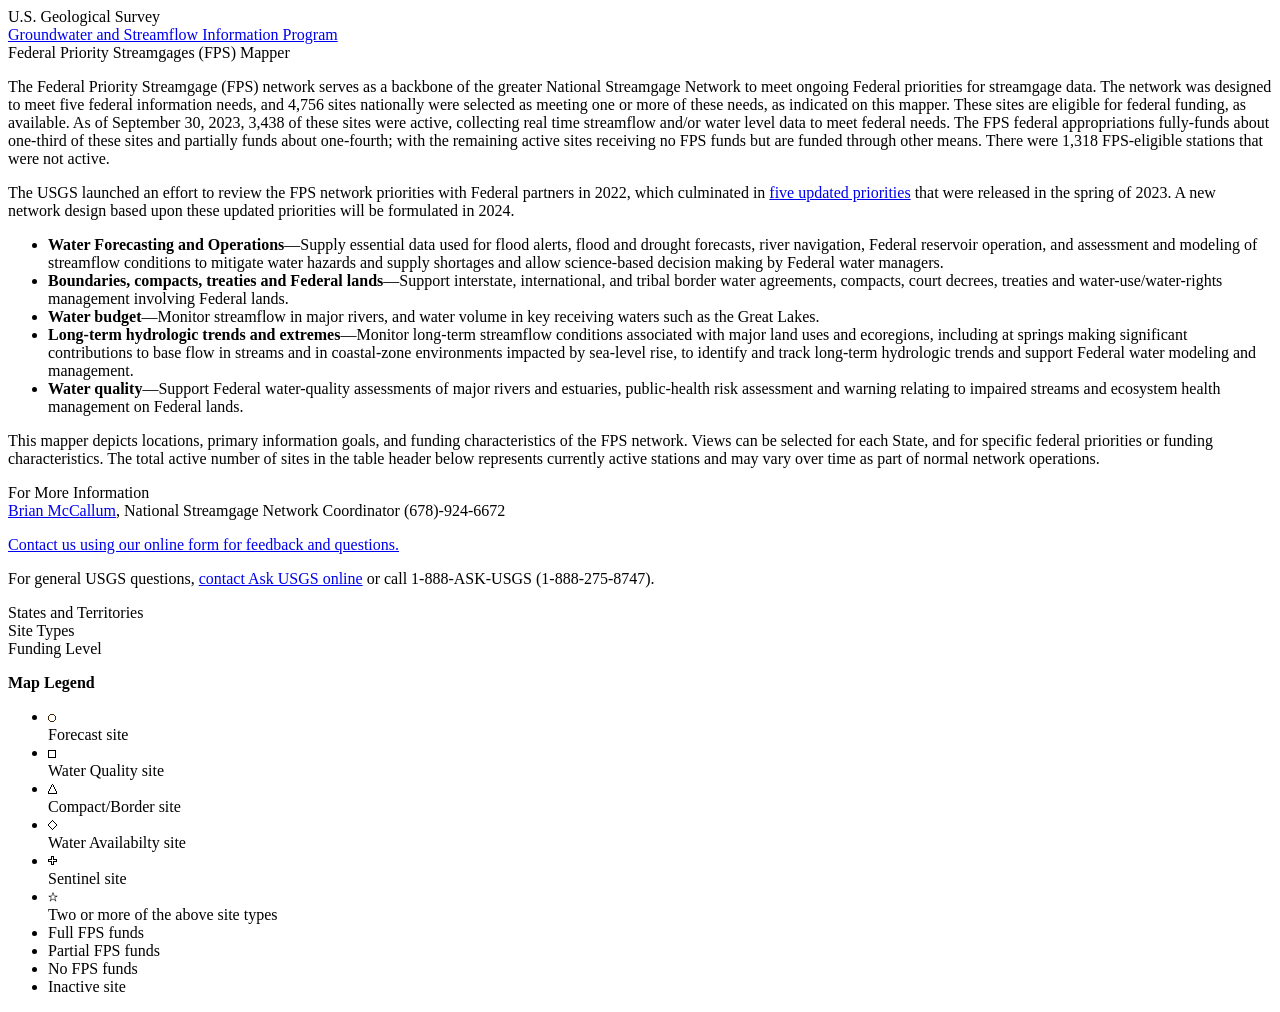
==== htdocs/index.html @ f1745af9 "Initial commit from usgs code" ====
<!DOCTYPE html> 

<html lang="en"> 
 <head> 
  <title>Federal Priority Streamgages (FPS) Mapper</title>
  <meta charset="utf-8"> 
  <meta http-equiv="X-UA-Compatible" content="IE=Edge">
  <meta name="viewport" content="width=device-width, initial-scale=1"> 

   <!-- css -->
   <!--#include virtual="DrupalVisID/includes/meta-css.html" -->
   <!--#include virtual="includes/fps_css_inc.html" -->
   <!-- end css -->
        
 </head>  
   
 <body id="offwhite">

 <!--#include virtual="DrupalVisID/includes/header_WRET.html"-->

  <!-- Container (About Section) -->         
  <div id="about" class="container">

   <!-- Page Heading/Breadcrumbs -->             
   <div class="row"> 
    <div class="col-sm-12"> 
     <div class="clear title title_top">U.S. Geological Survey</div>
     <div class="clear title title_1">
       <a href="http://www.usgs.gov/gwsip">
         <div class="clear title title_1">Groundwater and Streamflow Information Program</div>
       </a>
     </div> 
     <div class="clear title title_2">Federal Priority Streamgages (FPS) Mapper</div>
    </div>                 
   </div> 
   <!-- End Page Heading/Breadcrumbs -->             
         
   <div class="row spacemetop"> 
    <div class="col-sm-9">
      <p>The Federal Priority Streamgage (FPS) network serves as a backbone 
	  of the greater National Streamgage Network to meet ongoing Federal 
	  priorities for streamgage data. The network was designed to meet five 
	  federal information needs, and 4,756 sites nationally were selected as 
	  meeting one or more of these needs, as indicated on this mapper. These 
	  sites are eligible for federal funding, as available. As of September 30, 
	  2023, 3,438 of these sites were active, collecting real time streamflow 
	  and/or water level data to meet federal needs. The FPS federal 
	  appropriations fully-funds about one-third of these sites and partially 
	  funds about one-fourth; with the remaining active sites receiving no FPS 
	  funds but are funded through other means. There were 1,318 FPS-eligible 
	  stations that were not active.
     </p>
     <p>The USGS launched an effort to review the FPS network priorities with
      Federal partners in 2022, which culminated in
      <a href="https://pubs.usgs.gov/of/2023/1032/ofr20231032.pdf" target="_blank">five updated priorities</a>
      that were released in the spring of 2023.  A new network design based
      upon these updated priorities will be formulated in 2024.
     </p>
        <ul>
          <li>
            <b>Water Forecasting and Operations</b>—Supply essential data used for 
            flood alerts, flood and drought forecasts, river navigation, Federal 
            reservoir operation, and assessment and modeling of streamflow 
            conditions to mitigate water hazards and supply shortages and 
            allow science-based decision making by Federal water managers.
           </li>
          <li>
            <b>Boundaries, compacts, treaties and Federal lands</b>—Support 
            interstate, international, and tribal border water agreements, compacts, 
            court decrees, treaties and water-use/water-rights management involving 
            Federal lands. 
           </li>
          <li>
            <b>Water budget</b>—Monitor streamflow in major rivers, and water volume 
            in key receiving waters such as the Great Lakes. 
           </li>
          <li>
            <b>Long-term hydrologic trends and extremes</b>—Monitor long-term 
            streamflow conditions associated with major land uses and ecoregions, 
            including at springs making significant contributions to base flow in 
            streams and in coastal-zone environments impacted by sea-level rise, to 
            identify and track long-term hydrologic trends and support Federal 
            water modeling and management. 
          </li>
          <li>
            <b>Water quality</b>—Support Federal water-quality assessments of 
            major rivers and estuaries, public-health risk assessment and warning 
            relating to impaired streams and ecosystem health management on Federal 
            lands. 
          </li>
        </ul>
     <p>
	   This mapper depicts locations, primary information goals, and funding 
	   characteristics of the FPS network. Views can be selected for each State, 
	   and for specific federal priorities or funding characteristics.  The 
	   total active number of sites in the table header below represents currently 
	   active stations and may vary over time as part of normal network operations. 
     </p>
    </div>

    <div class="col-sm-3 spacemetop">
      
     <div class="card national-level">
      <div class="card-header bg-secondary">For More Information</div>
      <div class="card-body">
       <div class="card-title">
         <span><a href="https://water.usgs.gov/cgi-bin/feedback_form?bemccall@usgs.gov">Brian McCallum</a>, National Streamgage Network Coordinator (678)-924-6672</span>
       </div>
       <p class="card-text"><span><a href="https://water.usgs.gov/cgi-bin/feedback_form?nsip_webmaster-+NSIP+Online+Feedback+Form" title="Send your comments or questions to the USGS National Streamflow Information Program.">Contact us using our online form for feedback and questions.</a></span></p>
       <p class="card-text"><span>For general USGS questions</span>, <a href="/contact/gsanswers?pemail=ask" title="Go to online feedback form">contact Ask USGS online</a> or call 1-888-ASK-USGS (1-888-275-8747).</p>
      </div>
     </div>
      
     <div class="card state-level" style="display:none;">
      <div class="card-header bg-secondary">For More Information</div>
      <div class="card-body">
       <div class="card-title">
        <span class="bold"><a id="contactEmail"><span id="contactName"></span></a></span>
       </div>
       <p class="card-text">
            FPS Coordinator for the <span id="stateName"></span><span id="contactPhoneNumber"></span>
       </p>
      </div>
     </div>
     
    </div>
   </div>

   <div class="row spacemetop"> 
    <div class="col-sm-12" id="links">
    <!--map-->
    <div class="body-wrap">
     <div class="container">
      <div class="row">

       <div class="col-sm-3 left_panel">
                            
        <div class="row spacemetop spacemebottom"> 
         <div class="wellHeader">States and Territories</div>
         <div id="area-selection"></div>
        </div>
                            
        <div class="row spacemetop spacemebottom"> 
         <div class="wellHeader">Site Types</div>
         <div id="network-selection"></div>
        </div>
                            
        <div class="row spacemetop spacemebottom"> 
         <div class="wellHeader">Funding Level</div>
         <div id="funding-selection"></div>
        </div>

        <div class="row spacemetop"> 
        <div id="legend">
         <p><strong>Map Legend</strong></p>
         <ul>
          <li>
           <div class="valign"><img src="Symbols/Black-Circle-Hollow.gif" alt="Forecast site"></div>
           <div class="valign">Forecast site</div>
          </li>
          <li>
           <div class="valign"><img src="Symbols/Black-Square-Hollow.gif" alt="Water Quality site"></div>
           <div class="valign">Water Quality site</div>
          </li>
          <li>
           <div class="valign"><img src="Symbols/Black-Triangle-Hollow.gif" alt="Compact/Border site"></div>
           <div class="valign">Compact/Border site</div>
          </li>
          <li>
           <div class="valign"><img src="Symbols/Black-Diamond-Hollow.gif" alt="Water Availabilty site"></div>
           <div class="valign">Water Availabilty site</div>
          </li>
          <li>
           <div class="valign"><img src="Symbols/Black-Cross-Hollow.gif" alt="Sentinel site"></div>
           <div class="valign">Sentinel site</div>
          </li>
          <li>
           <div class="valign"><img src="Symbols/Black-Star-Hollow.gif" alt="Two or more of the above site types"></div>
           <div class="valign">Two or more of the above site types</div>
          </li>
          <li>
           <div class="valign full"></div>
           <div class="valign funding">Full FPS funds</div>
          </li>
          <li>
           <div class="valign partial"></div>
           <div class="valign funding">Partial FPS funds</div>
          </li>
          <li>
           <div class="valign none"></div>
           <div class="valign funding">No FPS funds</div>
          </li>
          <li>
            <div class="valign red"></div>
            <div class="valign funding">Inactive site</div>
          </li>
         </ul>
        </div>
        </div>

       </div>
        
       <div class="col-sm-9">

        <!-- Start Leaflet Map object -->
        <div id="maps">
         <div id="map" class="mapState" style="display:none;"></div>
         <div id="mapUSA" class="mapUSA clickMaps" style="display:none;"></div>
         <span class="insertMaps" style="display:none;">
          <span id="mapAlaska" class="mapAlaska clickMaps"></span>
          <span id="mapHawaii" class="mapHawaii clickMaps"></span>
          <span id="mapPuertoRico" class="mapPuertoRico clickMaps"></span>
         </span>
        </div> <!--end maps-->
        <!-- End Leaflet Map object -->

        <div id="countsTable" class="spacemetop"></div>

       </div>
      </div>
     </div>
    </div>
   </div><!--end map--> 
 
   <!-- Start sites table -->
   <div class="row"> 
    <div class="col-sm-1" id="links">
    </div>
    <div class="col-sm-10" id="links">
     <div id="siteTable" class="spacemetop"></div>
    </div>
    <div class="col-sm-1" id="links">
    </div>
   </div><!--sites table--> 
       
        
  </div>
 </div>

 <!--#include virtual="DrupalVisID/includes/footer_WRET.html"-->

 <!-- Supporting scripts  -->
 <script src="javascripts/required/jquery.min.js"></script>
 <script src="javascripts/required/popper.min.js"></script>
 <script src="javascripts/required/bootstrap.min.js"></script>
 <script src="javascripts/required/jquery.url.js"></script>
 <script src="javascripts/required/tether.min.js"></script>
 <script src="javascripts/required/leaflet.js"></script>
 <script src="javascripts/required/jquery.xml2json.js"></script>     
 <script src="javascripts/required/topojson.min.js"></script>

 <link rel="stylesheet" href="css/required/leaflet.zoomhome.css"/>
 <script src="javascripts/required/leaflet.zoomhome.min.js"></script>

 <!-- Supporting scripts -->
 <!-- <script src="javascripts/required/leaflet.browser.print.min.js"></script>  -->
  
 <!-- Supporting scripts  -->
 <link href="selectize/select2.min.css" rel="stylesheet" />
 <script src="selectize/select2.min.js"></script>

 <!-- Supporting scripts  -->
 <script src="datatables/jquery.dataTables.min.js"></script>
 <script src="datatables/dataTables.buttons.min.js"></script>
 <script src="datatables/jszip.min.js"></script>
 <script src="datatables/buttons.html5.min.js"></script>
 <script src="datatables/buttons.print.min.js"></script>
 <script src="datatables/dataTables.fixedHeader.min.js"></script>
 <script src="datatables/dataTables.responsive.min.js"></script>

 <!-- Local scripts -->
 <script type="text/javascript" src="javascripts/gages/modal.js"></script>
 <script type="text/javascript" src="javascripts/gages/states.js"></script>
 <script src="javascripts/gages/datatablesSupport.js"></script>
 <script src="data/us-states.js"></script>
 <script src="javascripts/gages/fpsSupport.js"></script>
 <script type="text/javascript" src="javascripts/gages/webRequest.js"></script>
 <script type="text/javascript" src="javascripts/gages/menuSupport.js"></script>
 <script type="text/javascript" src="javascripts/gages/map_gages.js"></script>     
 <script type="text/javascript" src="javascripts/gages/main.js"></script>     
 </body>     
</html>
---- htdocs/css/required/leaflet.zoomhome.css ----
.leaflet-control-zoomhome a {
    font: bold 18px "Lucida Console",Monaco,monospace;
}

a.leaflet-control-zoomhome-in,
a.leaflet-control-zoomhome-out {
  font-size: 1.5em;
  line-height: 26px;
}
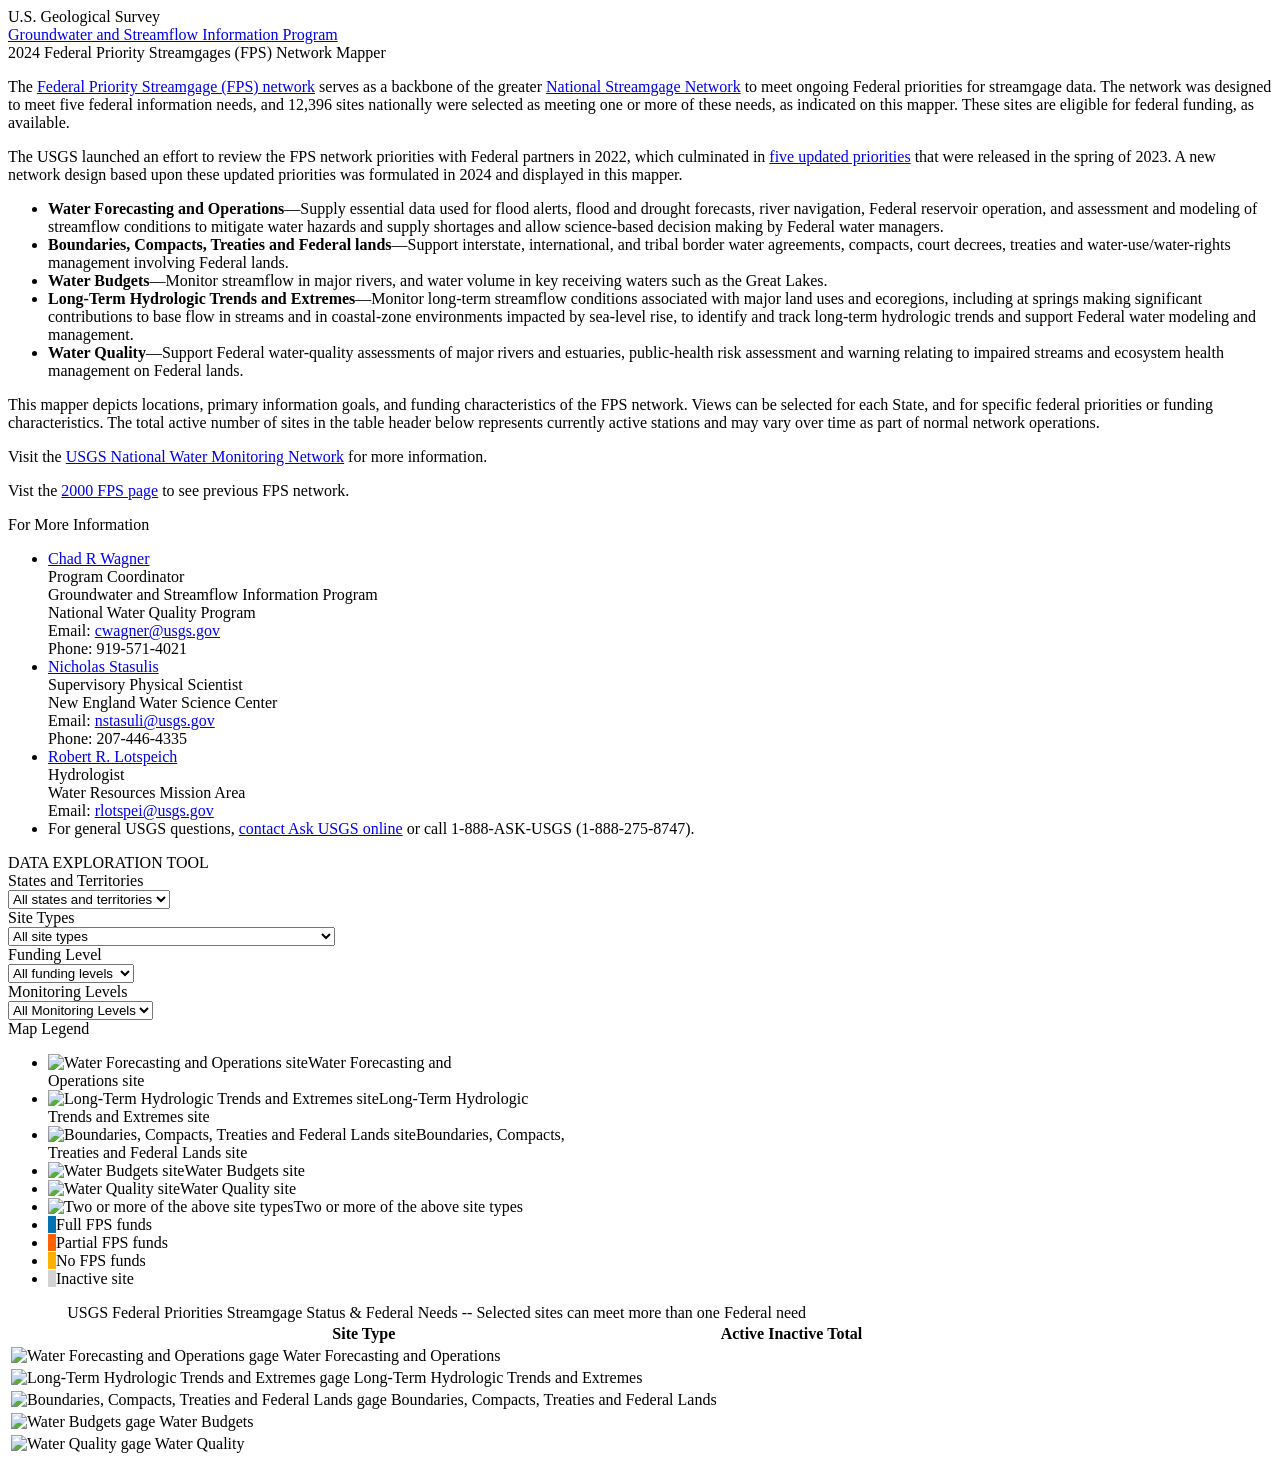
==== commit cb4936c8: "version 1.12 Aug 29 2026" ====
--- a/htdocs/index.html
+++ b/htdocs/index.html
@@ -1,283 +1,366 @@
- 
 <!DOCTYPE html> 
 
-<html lang="en"> 
- <head> 
-  <title>Federal Priority Streamgages (FPS) Mapper</title>
-  <meta charset="utf-8"> 
-  <meta http-equiv="X-UA-Compatible" content="IE=Edge">
-  <meta name="viewport" content="width=device-width, initial-scale=1"> 
-
-   <!-- css -->
-   <!--#include virtual="DrupalVisID/includes/meta-css.html" -->
-   <!--#include virtual="includes/fps_css_inc.html" -->
-   <!-- end css -->
-        
- </head>  
-   
- <body id="offwhite">
-
- <!--#include virtual="DrupalVisID/includes/header_WRET.html"-->
-
-  <!-- Container (About Section) -->         
-  <div id="about" class="container">
-
-   <!-- Page Heading/Breadcrumbs -->             
-   <div class="row"> 
-    <div class="col-sm-12"> 
-     <div class="clear title title_top">U.S. Geological Survey</div>
-     <div class="clear title title_1">
-       <a href="http://www.usgs.gov/gwsip">
-         <div class="clear title title_1">Groundwater and Streamflow Information Program</div>
-       </a>
-     </div> 
-     <div class="clear title title_2">Federal Priority Streamgages (FPS) Mapper</div>
-    </div>                 
-   </div> 
-   <!-- End Page Heading/Breadcrumbs -->             
-         
-   <div class="row spacemetop"> 
-    <div class="col-sm-9">
-      <p>The Federal Priority Streamgage (FPS) network serves as a backbone 
-	  of the greater National Streamgage Network to meet ongoing Federal 
-	  priorities for streamgage data. The network was designed to meet five 
-	  federal information needs, and 4,756 sites nationally were selected as 
-	  meeting one or more of these needs, as indicated on this mapper. These 
-	  sites are eligible for federal funding, as available. As of September 30, 
-	  2023, 3,438 of these sites were active, collecting real time streamflow 
-	  and/or water level data to meet federal needs. The FPS federal 
-	  appropriations fully-funds about one-third of these sites and partially 
-	  funds about one-fourth; with the remaining active sites receiving no FPS 
-	  funds but are funded through other means. There were 1,318 FPS-eligible 
-	  stations that were not active.
-     </p>
-     <p>The USGS launched an effort to review the FPS network priorities with
-      Federal partners in 2022, which culminated in
-      <a href="https://pubs.usgs.gov/of/2023/1032/ofr20231032.pdf" target="_blank">five updated priorities</a>
-      that were released in the spring of 2023.  A new network design based
-      upon these updated priorities will be formulated in 2024.
-     </p>
-        <ul>
-          <li>
-            <b>Water Forecasting and Operations</b>—Supply essential data used for 
-            flood alerts, flood and drought forecasts, river navigation, Federal 
-            reservoir operation, and assessment and modeling of streamflow 
-            conditions to mitigate water hazards and supply shortages and 
-            allow science-based decision making by Federal water managers.
-           </li>
-          <li>
-            <b>Boundaries, compacts, treaties and Federal lands</b>—Support 
-            interstate, international, and tribal border water agreements, compacts, 
-            court decrees, treaties and water-use/water-rights management involving 
-            Federal lands. 
-           </li>
-          <li>
-            <b>Water budget</b>—Monitor streamflow in major rivers, and water volume 
-            in key receiving waters such as the Great Lakes. 
-           </li>
-          <li>
-            <b>Long-term hydrologic trends and extremes</b>—Monitor long-term 
-            streamflow conditions associated with major land uses and ecoregions, 
-            including at springs making significant contributions to base flow in 
-            streams and in coastal-zone environments impacted by sea-level rise, to 
-            identify and track long-term hydrologic trends and support Federal 
-            water modeling and management. 
-          </li>
-          <li>
-            <b>Water quality</b>—Support Federal water-quality assessments of 
-            major rivers and estuaries, public-health risk assessment and warning 
-            relating to impaired streams and ecosystem health management on Federal 
-            lands. 
-          </li>
-        </ul>
-     <p>
-	   This mapper depicts locations, primary information goals, and funding 
-	   characteristics of the FPS network. Views can be selected for each State, 
-	   and for specific federal priorities or funding characteristics.  The 
-	   total active number of sites in the table header below represents currently 
-	   active stations and may vary over time as part of normal network operations. 
-     </p>
-    </div>
-
-    <div class="col-sm-3 spacemetop">
-      
-     <div class="card national-level">
-      <div class="card-header bg-secondary">For More Information</div>
-      <div class="card-body">
-       <div class="card-title">
-         <span><a href="https://water.usgs.gov/cgi-bin/feedback_form?bemccall@usgs.gov">Brian McCallum</a>, National Streamgage Network Coordinator (678)-924-6672</span>
-       </div>
-       <p class="card-text"><span><a href="https://water.usgs.gov/cgi-bin/feedback_form?nsip_webmaster-+NSIP+Online+Feedback+Form" title="Send your comments or questions to the USGS National Streamflow Information Program.">Contact us using our online form for feedback and questions.</a></span></p>
-       <p class="card-text"><span>For general USGS questions</span>, <a href="/contact/gsanswers?pemail=ask" title="Go to online feedback form">contact Ask USGS online</a> or call 1-888-ASK-USGS (1-888-275-8747).</p>
+<!-- $Id: /var/www/html/fps/index.html, v 1.12 2026/07/31 07:42:21 llorzol Exp $ -->
+<!-- $Revision: 1.12 $ -->
+<!-- $Date: 2026/07/31 07:42:21 $ -->
+<!-- $Author: llorzol $ -->
+
+<html lang="en">
+  <head>
+    <title>Federal Priority Streamgages (FPS) Mapper</title>
+
+    <!-- meta -->
+    <!--#include virtual="includes/meta_inc.html" -->
+
+    <!-- css -->
+    <!--#include virtual="DrupalVisID/includes/meta-css.html" -->
+    <!--#include virtual="includes/css_inc.html" -->
+    <!-- end css -->
+
+  </head>
+
+  <body id="offwhite">
+
+    <!--#include virtual="DrupalVisID/includes/header_WRET.html"-->
+
+    <!-- Container (About Section) -->
+    <div id="about" class="container">
+
+      <!-- Page Heading/Breadcrumbs -->
+      <div class="row">
+        <div class="col-sm-12">
+          <div class="fs-2 fw-bold text-black mt-2">U.S. Geological Survey</div>
+          <div class="mt-2">
+            <a class= "fs-2 fw-bold text-black link-underline-light" href="https://www.usgs.gov/gwsip">
+              <div>Groundwater and Streamflow Information Program</div>
+            </a>
+          </div>
+          <div class="fs-4 fw-bold text-black mt-2">2024 Federal Priority Streamgages (FPS) Network Mapper</div>
+        </div>
       </div>
-     </div>
-      
-     <div class="card state-level" style="display:none;">
-      <div class="card-header bg-secondary">For More Information</div>
-      <div class="card-body">
-       <div class="card-title">
-        <span class="bold"><a id="contactEmail"><span id="contactName"></span></a></span>
-       </div>
-       <p class="card-text">
-            FPS Coordinator for the <span id="stateName"></span><span id="contactPhoneNumber"></span>
-       </p>
+      <!-- End Page Heading/Breadcrumbs -->             
+
+      <!-- FPS Introduction and More Information-->
+      <div class="row mt-3">
+        <div class="col-sm-9">
+          <p>The <a href="https://www.usgs.gov/mission-areas/water-resources/science/federal-priority-streamgages-fps" target="_blank">
+              Federal Priority Streamgage (FPS) network</a> serves as a backbone of the greater
+            <a href="https://www.usgs.gov/mission-areas/water-resources/science/usgs-national-streamgaging-network" target="_blank">
+              National Streamgage Network</a> to meet ongoing Federal priorities for streamgage data. The network was
+            designed to meet five federal information needs, and 12,396 sites nationally were selected
+            as meeting one or more of these needs, as indicated on this mapper. These sites are eligible
+            for federal funding, as available.
+          </p>
+          <p>The USGS launched an effort to review the FPS network priorities with Federal partners in
+            2022, which culminated in
+            <a href="https://pubs.usgs.gov/of/2023/1032/ofr20231032.pdf" target="_blank">five updated priorities</a>
+            that were released in the spring of 2023.   A new network design based upon these updated priorities
+            was formulated in 2024 and displayed in this mapper.
+          </p>
+          <ul>
+            <li>
+              <b>Water Forecasting and Operations</b>—Supply essential data used for flood alerts, flood
+              and drought forecasts, river navigation, Federal reservoir operation, and assessment and
+              modeling of streamflow conditions to mitigate water hazards and supply shortages and allow
+              science-based decision making by Federal water managers.
+            </li>
+            <li>
+              <b>Boundaries, Compacts, Treaties and Federal lands</b>—Support interstate,
+              international, and tribal border water agreements, compacts, court decrees,
+              treaties and water-use/water-rights management involving Federal lands.
+            </li>
+            <li>
+              <b>Water Budgets</b>—Monitor streamflow in major rivers, and water volume
+              in key receiving waters such as the Great Lakes.
+            </li>
+            <li>
+              <b>Long-Term Hydrologic Trends and Extremes</b>—Monitor long-term
+              streamflow conditions associated with major land uses and ecoregions,
+              including at springs making significant contributions to base flow in
+              streams and in coastal-zone environments impacted by sea-level rise, to
+              identify and track long-term hydrologic trends and support Federal
+              water modeling and management.
+            </li>
+            <li>
+              <b>Water Quality</b>—Support Federal water-quality assessments of
+              major rivers and estuaries, public-health risk assessment and warning
+              relating to impaired streams and ecosystem health management on Federal
+              lands.
+            </li>
+          </ul>
+          <p>
+	    This mapper depicts locations, primary information goals, and funding
+	    characteristics of the FPS network. Views can be selected for each State,
+	    and for specific federal priorities or funding characteristics.  The
+	    total active number of sites in the table header below represents currently
+	    active stations and may vary over time as part of normal network operations.
+          </p>
+          <p>
+            Visit the <a href="https://www.usgs.gov/mission-areas/water-resources/science/national-water-monitoring-network" target="_blank">USGS National Water Monitoring Network</a> for more information.
+          </p>
+          <p>
+            Vist the <a href="https://water.usgs.gov/networks/fps_2000_archive/index.html" target="_blank">2000 FPS page</a>
+            to see previous FPS network.
+          </p>
+
+        </div>
+
+        <div class="col-sm-3 mt-3">
+
+          <div class="card national-level">
+            <div class="card-body">
+              <div class="card-title text-bg-dark text-center fw-bold rounded-top ps-1 py-2">For More Information</div>
+                <ul class="list-group list-group-flush">
+                  <li class="list-group-item"><a href="https://www.usgs.gov/staff-profiles/chad-r-wagner">Chad R Wagner</a><br> Program Coordinator<br>Groundwater and Streamflow Information Program<br>National Water Quality Program<br>Email: <a href="mailto:cwagner@usgs.gov">cwagner@usgs.gov</a><br>Phone: 919-571-4021</li>
+                  <li class="list-group-item"><a href="https://www.usgs.gov/staff-profiles/nicholas-stasulis">Nicholas Stasulis</a><br> Supervisory Physical Scientist<br>New England Water Science Center<br>Email: <a href="mailto:nstasuli@usgs">nstasuli@usgs.gov</a><br>Phone: 207-446-4335</li>
+                  <li class="list-group-item"><a href="https://www.usgs.gov/staff-profiles/robert-r-lotspeich">Robert R. Lotspeich</a><br> Hydrologist<br>Water Resources Mission Area<br>Email: <a href="mailto:rlotspei@usgs.gov">rlotspei@usgs.gov</a></li>
+                  <li class="list-group-item">For general USGS questions, <a href="/contact/gsanswers?pemail=ask" title="Go to online feedback form">contact Ask USGS online</a> or call 1-888-ASK-USGS (1-888-275-8747).</li>
+                </ul>
+            </div>
+          </div>
+
+          <div class="card state-level" style="display:none;">
+            <div class="card-header bg-secondary">For More Information</div>
+            <div class="card-body">
+              <div class="card-title">
+                <span class="bold"><a id="contactEmail"><span id="contactName"></span></a></span>
+              </div>
+              <p class="card-text">
+                FPS Coordinator for the <span id="stateName"></span> <span id="contactPhoneNumber"></span>
+              </p>
+            </div>
+          </div>
+        </div>
       </div>
-     </div>
-     
-    </div>
-   </div>
-
-   <div class="row spacemetop"> 
-    <div class="col-sm-12" id="links">
-    <!--map-->
-    <div class="body-wrap">
-     <div class="container">
+      <!-- End of FPS Introduction and More Information-->
+
+      <!-- DATA EXPLORATION TOOL and Maps-->
+      <div class="row mt-3">
+        <div class="col-sm-12" id="links">
+
+          <div class="row">
+            <div class="col-sm-3 left_panel">
+
+              <div class="text-bg-dark fw-bold fs-6 text-start rounded-top ps-1 py-2">DATA EXPLORATION TOOL</div>
+
+              <div class="text-bg-secondary fw-bold fs-6 text-start rounded-top mt-2 ps-1 py-1">States and Territories</div>
+              <div class="area-selection">
+                <select id="select-area" class="form-select">
+                  <option value="All states and territories">All states and territories</option>
+                </select>
+              </div>
+
+              <div class="text-bg-secondary fw-bold fs-6 text-start rounded-top mt-2 ps-1 py-2">Site Types</div>
+              <div class="sitetype-selection">
+                <select id="select-sitetype" class="form-select">
+                  <option value="All site types">All site types</option>
+                  <option value="Water Forecasting and Operations">Water Forecasting and Operations</option>
+                  <option value="Long-Term Hydrologic Trends and Extremes">Long-Term Hydrologic Trends and Extremes</option>
+                  <option value="Boundaries, Compacts, Treaties and Federal Lands">Boundaries, Compacts, Treaties and Federal Lands</option>
+                  <option value="Water Budgets">Water Budgets</option>
+                  <option value="Water Quality">Water Quality</option>
+                </select>
+              </div>
+
+              <div class="text-bg-secondary fw-bold fs-6 text-start rounded-top mt-2 ps-1 py-2">Funding Level</div>
+              <div class="funding-selection">
+                <select id="select-funding" class="form-select">
+                  <option value="All funding levels" selected="selected">All funding levels</option>
+                  <option value="Full FPS funds">Full FPS funds</option>
+                  <option value="Partial FPS funds">Partial FPS funds</option>
+                  <option value="No FPS Funds">No FPS Funds</option>
+                </select>
+              </div>
+
+              <div class="text-bg-secondary fw-bold fs-6 text-start rounded-top mt-2 ps-1 py-2">Monitoring Levels</div>
+              <div class="monitoring-selection">
+                <select id="select-monitoring" class="form-select">
+                  <option value="All monitoring levels">All Monitoring Levels</option>
+                  <option value="Active">All active sites</option>
+                  <option value="Inactive">All inactive sites</option>
+                </select>
+              </div>
+
+              <div id="legend" class="text-start fs-6 mt-3">
+                <div class="fw-bold">Map Legend</div>
+                <ul class="list-group list-group-flush">
+                  <li class="list-group-item border-0">
+                    <div><img alt="Water Forecasting and Operations site" width="10" class="me-2" src="Symbols/Black-Circle.svg">Water Forecasting and<br>Operations site</div>
+                  </li>
+                  <li class="list-group-item border-0">
+                    <div><img alt="Long-Term Hydrologic Trends and Extremes site" width="10" class="me-2" src="Symbols/Black-Square.svg">Long-Term Hydrologic<br>Trends and Extremes site</div>
+                  </li>
+                  <li class="list-group-item border-0">
+                    <div><img alt="Boundaries, Compacts, Treaties and Federal Lands site" width="10" class="me-2" src="Symbols/Black-Diamond.svg">Boundaries, Compacts,<br>Treaties and Federal Lands site</div>
+                  </li>
+                  <li class="list-group-item border-0">
+                    <div><img alt="Water Budgets site" width="10" class="me-2" src="Symbols/Black-Triangle.svg">Water Budgets site</div>
+                  </li>
+                  <li class="list-group-item border-0">
+                    <div><img alt="Water Quality site" width="10" class="me-2" src="Symbols/Black-UTriangle.svg">Water Quality site</div>
+                  </li>
+                  <li class="list-group-item border-0">
+                    <div><img alt="Two or more of the above site types" width="10" class="me-2" src="Symbols/Black-Star.svg">Two or more of the above site types</div>
+                  </li>
+                  <li class="list-group-item border-0">
+                    <div><span style="background-color: #0072B2;">&nbsp;&nbsp;</span><span class="ms-2">Full FPS funds</span></div>
+                  </li>
+                  <li class="list-group-item border-0">
+                    <div><span style="background-color: #FE6100;">&nbsp;&nbsp;</span><span class="ms-2">Partial FPS funds</span></div>
+                  </li>
+                  <li class="list-group-item border-0">
+                    <div><span style="background-color: #FFB000;">&nbsp;&nbsp;</span><span class="ms-2">No FPS funds</span></div>
+                  </li>
+                  <li class="list-group-item border-0">
+                    <div><span style="background-color: #D3D3D3;">&nbsp;&nbsp;</span><span class="ms-2">Inactive site</span></div>
+                  </li>
+                </ul>
+              </div>
+            </div> <!-- End Left Data Exploration -->
+
+            <!-- Right panel with maps -->
+            <div class="col-sm-9">
+              <div class="row">
+                <!-- Start Leaflet Map object -->
+                <div id="maps">
+                  <div id="mapState" class="mapState border border-dark border-2 rounded shadow"></div>
+                  <div id="mapUSA" class="mapUSA clickMaps border border-dark border-2 rounded shadow mb-1" style="display:none;"></div>
+                  <span class="insertMaps" style="display:none;">
+                    <span id="mapAlaska" class="mapAlaska clickMaps border border-dark border-2 rounded shadow me-1"></span>
+                    <span id="mapHawaii" class="mapHawaii clickMaps border border-dark border-2 rounded shadow me-1"></span>
+                    <span id="mapPuertoRico" class="mapPuertoRico clickMaps border border-dark border-2 rounded shadow"></span>
+                  </span>
+                </div>
+              </div>
+              <!-- End Leaflet Map object -->
+
+              <!-- Count Summary of Sites -->
+              <div class="row mt-3 mb-3">
+                <div class="col-6">
+                  <div class="mt-3">
+                    <table id="countsTable"  class="table table-striped-columns border-2">
+                      <caption class="caption-top text-center fw-bold fs-5">
+                        USGS Federal Priorities Streamgage Status & Federal Needs -- Selected sites can meet more than one Federal need
+                      </caption>
+                      <thead class="table-light text-start">
+                        <tr scope="row">
+                          <th scope="col" class="text-start">Site Type</th>
+                          <th scope="col" class="text-center">Active</th>
+                          <th scope="col" class="text-center">Inactive</th>
+                          <th scope="col" class="text-center">Total</th>
+                        </tr>
+                      </thead>
+                      <tbody class="fs-6">
+                        <tr scope="row">
+                          <td scope="col" class="symbols text-start text-nowrap pe-1">
+                            <span class="me-2"><img alt="Water Forecasting and Operations gage" src="Symbols/Black-Circle.svg"></span>
+                            Water Forecasting and Operations
+                          </td>
+                          <td scope="col" class="text-end pe-1"><span id="ActiveWaterForecastingandOperations"></span></td>
+                          <td scope="col" class="text-end pe-1"><span id="InactiveWaterForecastingandOperations"></span></td>
+                          <td scope="col" class="text-end pe-1"><span id="TotalWaterForecastingandOperations"></span></td>
+                        </tr>
+                        <tr scope="row">
+                          <td scope="col" class="symbols text-start text-nowrap">
+                            <span class="me-2"><img alt="Long-Term Hydrologic Trends and Extremes gage" src="Symbols/Black-Square.svg"></span>
+                            Long-Term Hydrologic Trends and Extremes
+                          </td>
+                          <td scope="col" class="text-end"><span id="ActiveLong-TermHydrologicTrendsandExtremes"></span></td>
+                          <td scope="col" class="text-end"><span id="InactiveLong-TermHydrologicTrendsandExtremes"></span></td>
+                          <td scope="col" class="text-end"><span id="TotalLong-TermHydrologicTrendsandExtremes"></span></td>
+                        </tr>
+                        <tr scope="row">
+                          <td scope="col" class="symbols text-start text-nowrap">
+                            <span class="me-2"><img alt="Boundaries, Compacts, Treaties and Federal Lands gage" src="Symbols/Black-Diamond.svg"></span>
+                            Boundaries, Compacts, Treaties and Federal Lands
+                          </td>
+                          <td scope="col" class="text-end"><span id="ActiveBoundariesCompactsTreatiesandFederalLands"></span></td>
+                          <td scope="col" class="text-end"><span id="InactiveBoundariesCompactsTreatiesandFederalLands"></span></td>
+                          <td scope="col" class="text-end"><span id="TotalBoundariesCompactsTreatiesandFederalLands"></span></td>
+                        </tr>
+                        <tr scope="row">
+                          <td scope="col" class="symbols text-start text-nowrap">
+                            <span class="me-2"><img alt="Water Budgets gage" src="Symbols/Black-Triangle.svg"></span>
+                            Water Budgets
+                          </td>
+                          <td scope="col" class="text-end"><span id="ActiveWaterBudgets"></span></td>
+                          <td scope="col" class="text-end"><span id="InactiveWaterBudgets"></span></td>
+                          <td scope="col" class="text-end"><span id="TotalWaterBudgets"></span></td>
+                        </tr>
+                        <tr scope="row">
+                          <td scope="col" class="symbols text-start text-nowrap">
+                            <span class="me-2"><img alt="Water Quality gage" src="Symbols/Black-UTriangle.svg"></span>
+                            Water Quality
+                          </td>
+                          <td scope="col" class="text-end"><span id="ActiveWaterQuality"></span></td>
+                          <td scope="col" class="text-end"><span id="InactiveWaterQuality"></span></td>
+                          <td scope="col" class="text-end"><span id="TotalWaterQuality"></span></td>
+                        </tr>
+                      </tbody>
+                    </table>
+                  </div>
+                </div>
+              </div>
+            </div>
+          </div> <!-- End Right panel with maps -->
+        </div>
+      </div>
+      <!-- End of DATA EXPLORATION TOOL and Maps-->
+
+      <!-- Start sites table -->
       <div class="row">
-
-       <div class="col-sm-3 left_panel">
-                            
-        <div class="row spacemetop spacemebottom"> 
-         <div class="wellHeader">States and Territories</div>
-         <div id="area-selection"></div>
-        </div>
-                            
-        <div class="row spacemetop spacemebottom"> 
-         <div class="wellHeader">Site Types</div>
-         <div id="network-selection"></div>
-        </div>
-                            
-        <div class="row spacemetop spacemebottom"> 
-         <div class="wellHeader">Funding Level</div>
-         <div id="funding-selection"></div>
-        </div>
-
-        <div class="row spacemetop"> 
-        <div id="legend">
-         <p><strong>Map Legend</strong></p>
-         <ul>
-          <li>
-           <div class="valign"><img src="Symbols/Black-Circle-Hollow.gif" alt="Forecast site"></div>
-           <div class="valign">Forecast site</div>
-          </li>
-          <li>
-           <div class="valign"><img src="Symbols/Black-Square-Hollow.gif" alt="Water Quality site"></div>
-           <div class="valign">Water Quality site</div>
-          </li>
-          <li>
-           <div class="valign"><img src="Symbols/Black-Triangle-Hollow.gif" alt="Compact/Border site"></div>
-           <div class="valign">Compact/Border site</div>
-          </li>
-          <li>
-           <div class="valign"><img src="Symbols/Black-Diamond-Hollow.gif" alt="Water Availabilty site"></div>
-           <div class="valign">Water Availabilty site</div>
-          </li>
-          <li>
-           <div class="valign"><img src="Symbols/Black-Cross-Hollow.gif" alt="Sentinel site"></div>
-           <div class="valign">Sentinel site</div>
-          </li>
-          <li>
-           <div class="valign"><img src="Symbols/Black-Star-Hollow.gif" alt="Two or more of the above site types"></div>
-           <div class="valign">Two or more of the above site types</div>
-          </li>
-          <li>
-           <div class="valign full"></div>
-           <div class="valign funding">Full FPS funds</div>
-          </li>
-          <li>
-           <div class="valign partial"></div>
-           <div class="valign funding">Partial FPS funds</div>
-          </li>
-          <li>
-           <div class="valign none"></div>
-           <div class="valign funding">No FPS funds</div>
-          </li>
-          <li>
-            <div class="valign red"></div>
-            <div class="valign funding">Inactive site</div>
-          </li>
-         </ul>
-        </div>
-        </div>
-
-       </div>
-        
-       <div class="col-sm-9">
-
-        <!-- Start Leaflet Map object -->
-        <div id="maps">
-         <div id="map" class="mapState" style="display:none;"></div>
-         <div id="mapUSA" class="mapUSA clickMaps" style="display:none;"></div>
-         <span class="insertMaps" style="display:none;">
-          <span id="mapAlaska" class="mapAlaska clickMaps"></span>
-          <span id="mapHawaii" class="mapHawaii clickMaps"></span>
-          <span id="mapPuertoRico" class="mapPuertoRico clickMaps"></span>
-         </span>
-        </div> <!--end maps-->
-        <!-- End Leaflet Map object -->
-
-        <div id="countsTable" class="spacemetop"></div>
-
-       </div>
-      </div>
-     </div>
-    </div>
-   </div><!--end map--> 
- 
-   <!-- Start sites table -->
-   <div class="row"> 
-    <div class="col-sm-1" id="links">
-    </div>
-    <div class="col-sm-10" id="links">
-     <div id="siteTable" class="spacemetop"></div>
-    </div>
-    <div class="col-sm-1" id="links">
-    </div>
-   </div><!--sites table--> 
-       
-        
-  </div>
- </div>
-
- <!--#include virtual="DrupalVisID/includes/footer_WRET.html"-->
-
- <!-- Supporting scripts  -->
- <script src="javascripts/required/jquery.min.js"></script>
- <script src="javascripts/required/popper.min.js"></script>
- <script src="javascripts/required/bootstrap.min.js"></script>
- <script src="javascripts/required/jquery.url.js"></script>
- <script src="javascripts/required/tether.min.js"></script>
- <script src="javascripts/required/leaflet.js"></script>
- <script src="javascripts/required/jquery.xml2json.js"></script>     
- <script src="javascripts/required/topojson.min.js"></script>
-
- <link rel="stylesheet" href="css/required/leaflet.zoomhome.css"/>
- <script src="javascripts/required/leaflet.zoomhome.min.js"></script>
-
- <!-- Supporting scripts -->
- <!-- <script src="javascripts/required/leaflet.browser.print.min.js"></script>  -->
-  
- <!-- Supporting scripts  -->
- <link href="selectize/select2.min.css" rel="stylesheet" />
- <script src="selectize/select2.min.js"></script>
-
- <!-- Supporting scripts  -->
- <script src="datatables/jquery.dataTables.min.js"></script>
- <script src="datatables/dataTables.buttons.min.js"></script>
- <script src="datatables/jszip.min.js"></script>
- <script src="datatables/buttons.html5.min.js"></script>
- <script src="datatables/buttons.print.min.js"></script>
- <script src="datatables/dataTables.fixedHeader.min.js"></script>
- <script src="datatables/dataTables.responsive.min.js"></script>
-
- <!-- Local scripts -->
- <script type="text/javascript" src="javascripts/gages/modal.js"></script>
- <script type="text/javascript" src="javascripts/gages/states.js"></script>
- <script src="javascripts/gages/datatablesSupport.js"></script>
- <script src="data/us-states.js"></script>
- <script src="javascripts/gages/fpsSupport.js"></script>
- <script type="text/javascript" src="javascripts/gages/webRequest.js"></script>
- <script type="text/javascript" src="javascripts/gages/menuSupport.js"></script>
- <script type="text/javascript" src="javascripts/gages/map_gages.js"></script>     
- <script type="text/javascript" src="javascripts/gages/main.js"></script>     
- </body>     
-</html>
+        <div class="col-sm-12" id="links">
+          <div id="siteTable" class="mt-2"></div>
+        </div>
+      </div><!--sites table-->
+
+    </div> <!-- <div class="container-fluid"> -->
+
+      <!--#include virtual="DrupalVisID/includes/footer_WRET.html"-->
+
+      <!-- Supporting scripts  -->
+      <script src="javascripts/required/jquery.min.js"></script>
+      <script src="javascripts/required/bootstrap.bundle.min.js"></script>
+      <link href="css/required/bootstrap.min.css" rel="stylesheet">
+
+      <script src="javascripts/required/leaflet.js"></script>
+      <link rel="stylesheet" type="text/css" href="css/required/leaflet.css">
+
+      <!-- For responsive popup -->
+      <script src="javascripts/required/leaflet.responsive.popup.js"></script>
+      <link rel="stylesheet" href="css/required/leaflet.responsive.popup.css">
+
+      <script src="javascripts/required/jquery.xml2json.js"></script>
+
+      <!-- Home feature  -->
+      <link rel="stylesheet" href="zoombar/L.Control.ZoomBar.css">
+      <script src="zoombar/L.Control.ZoomBar.js"></script>
+
+      <!-- Supporting scripts -->
+      <!-- <script src="javascripts/required/leaflet.browser.print.min.js"></script>  -->
+
+      <!-- Supporting local scripts  -->
+      <script src="javascripts/required/jquery.dataTables.min.js"></script>
+      <script src="javascripts/required/dataTables.bootstrap5.min.js"></script>
+      <link rel="stylesheet" href="css/required/dataTables.bootstrap5.min.css">
+      <script src="javascripts/required/dataTables.buttons.min.js"></script>
+      <link rel="stylesheet" href="css/required/buttons.dataTables.min.css">
+      <script src="javascripts/required/jszip.min.js"></script>
+      <script src="javascripts/required/pdfmake.min.js"></script>
+      <script src="javascripts/required/vfs_fonts.js"></script>
+      <script src="javascripts/required/buttons.html5.min.js"></script>
+      <script src="javascripts/required/buttons.print.min.js"></script>
+
+      <!-- log4js -->
+      <script src="javascripts/required/loglevel.min.js"></script>
+
+      <!-- Local scripts -->
+      <script src="javascripts/gages/modal.js"></script>
+      <script src="javascripts/gages/datatablesSupport.js"></script>
+      <script src="javascripts/gages/popup.js"></script>
+      <script src="javascripts/gages/webRequest.js"></script>
+      <script src="javascripts/gages/leftPanel.js"></script>
+      <script src="javascripts/gages/map_gages.js"></script>
+      <script src="javascripts/gages/main.js"></script>
+  </body>
+</html>
